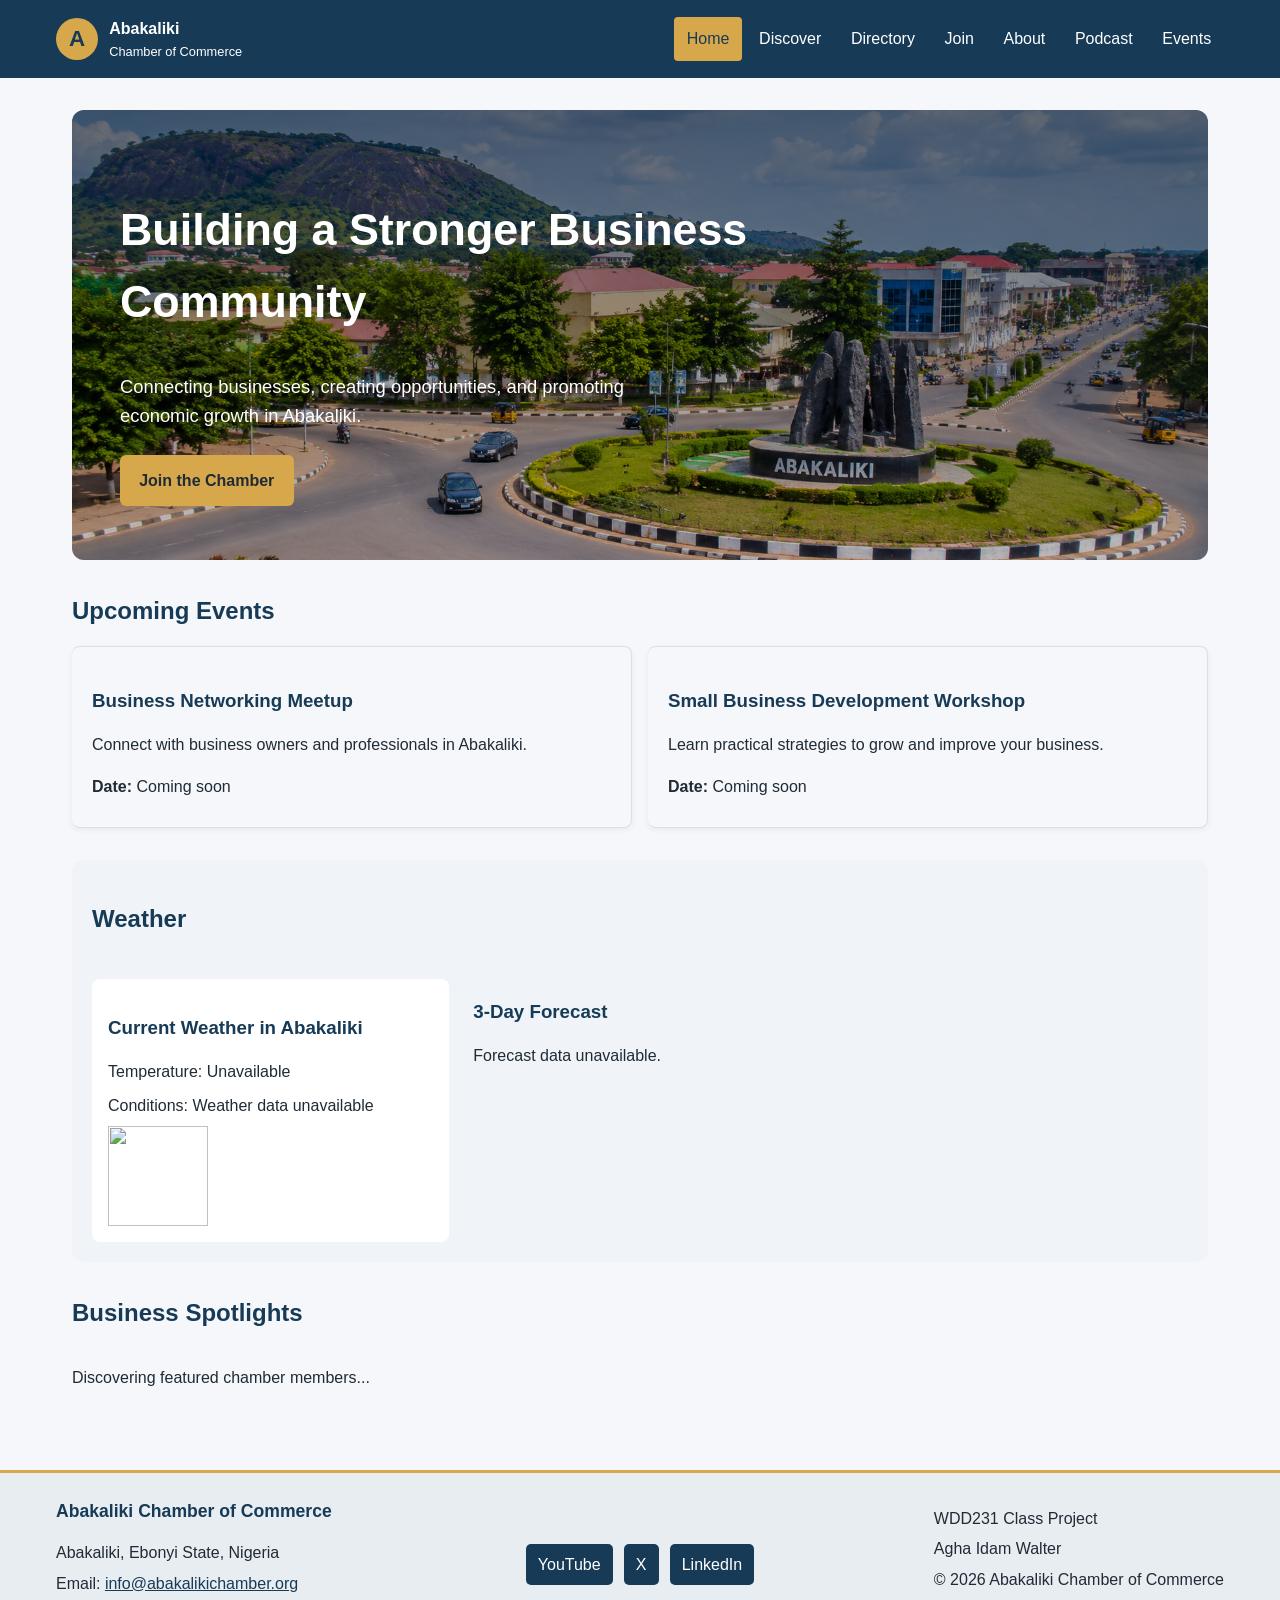
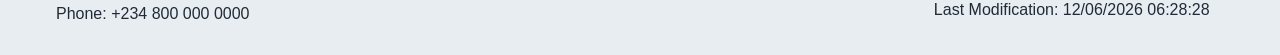
==== chamber/index.html @ 4a305e56 "Week 03 completed" ====
<!doctype html>
<html lang="en">
  <head>
    <meta charset="UTF-8" />
    <meta name="viewport" content="width=device-width, initial-scale=1.0" />

    <meta
      name="description"
      content="Welcome to the Abakaliki Chamber of Commerce. Connect with local businesses, explore community events, discover opportunities, and support economic growth in Abakaliki, Ebonyi State."
    />

    <meta name="author" content="Agha Idam Walter" />

    <title>Home | Abakaliki Chamber of Commerce</title>

    <!-- Open Graph / Facebook -->
    <meta property="og:title" content="Abakaliki Chamber of Commerce | Home" />
    <meta
      property="og:description"
      content="Connect with businesses, discover events, and explore opportunities in Abakaliki, Ebonyi State, Nigeria."
    />
    <meta
      property="og:image"
      content="https://deh2o.github.io/wdd231/chamber/images/social-preview.jpeg"
    />
    <meta
      property="og:url"
      content="https://deh2o.github.io/wdd231/chamber/index.html"
    />
    <meta property="og:type" content="website" />

    <link rel="preconnect" href="https://fonts.googleapis.com" />
    <link rel="preconnect" href="https://fonts.gstatic.com" crossorigin />
    <link
      href="https://fonts.googleapis.com/css2?family=Roboto:ital,wght@0,100..900;1,100..900&display=swap"
      rel="stylesheet"
    />

    <!-- Favicon -->
    <link rel="icon" href="images/favicon.jpeg" type="image/png" />

    <!-- Stylesheets: normalize first -->
    <link rel="stylesheet" href="styles/normalize.css" />
    <link rel="stylesheet" href="styles/small.css" />
    <link rel="stylesheet" href="styles/larger.css" />

    <!-- JavaScript -->
    <script src="scripts/navigation.js" defer></script>
    <script src="scripts/date.js" defer></script>
    <script src="scripts/weather.js" defer></script>
  </head>

  <body>
    <header>
      <div class="header-content">
        <a href="index.html" class="brand">
          <span class="brand-mark" aria-hidden="true">A</span>
          <span>
            <strong>Abakaliki</strong>
            <small>Chamber of Commerce</small>
          </span>
        </a>

        <button
          id="menu-button"
          class="menu-button"
          aria-label="Open navigation menu"
          aria-expanded="false"
          aria-controls="navigation"
        >
          ☰
        </button>

        <nav id="navigation" aria-label="Main navigation">
          <a href="index.html" class="active" aria-current="page">Home</a>
          <a href="discover.html">Discover</a>
          <a href="directory.html">Directory</a>
          <a href="join.html">Join</a>
          <a href="about.html">About</a>
          <a href="podcast.html">Podcast</a>
          <a href="events.html">Events</a>
        </nav>
      </div>
    </header>

    <main class="home-main">
      <!-- Hero Section -->
      <section class="hero" aria-label="Welcome to Abakaliki">
        <img
          src="images/abakaliki-hero.png"
          alt="View of Abakaliki city"
          width="1200"
          height="600"
        />

        <div class="hero-content">
          <h1>Building a Stronger Business Community</h1>
          <p>
            Connecting businesses, creating opportunities, and promoting
            economic growth in Abakaliki.
          </p>
          <a href="join.html" class="cta-button">Join the Chamber</a>
        </div>
      </section>

      <!-- Events Section -->
      <section class="events-section">
        <h2>Upcoming Events</h2>

        <div class="events-container">
          <article class="event-card">
            <h3>Business Networking Meetup</h3>
            <p>Connect with business owners and professionals in Abakaliki.</p>
            <p><strong>Date:</strong> Coming soon</p>
          </article>

          <article class="event-card">
            <h3>Small Business Development Workshop</h3>
            <p>Learn practical strategies to grow and improve your business.</p>
            <p><strong>Date:</strong> Coming soon</p>
          </article>
        </div>
      </section>

      <!-- Weather Section -->
      <section class="weather-section">
        <h2>Weather</h2>

        <div class="weather-current">
          <h3>Current Weather in Abakaliki</h3>
          <p>Temperature: <span id="current-temp">--</span></p>
          <p>Conditions: <span id="weather-description">Loading...</span></p>
          <img id="weather-icon" src="" alt="" />
        </div>

        <div class="forecast-section">
          <h3>3-Day Forecast</h3>
          <div id="forecast" class="forecast-container">
            <p>Loading forecast...</p>
          </div>
        </div>
      </section>

      <!-- Business Spotlights -->
      <section class="spotlights-section">
        <h2>Business Spotlights</h2>

        <div id="spotlights" class="spotlights-container">
          <p>Discovering featured chamber members...</p>
        </div>
      </section>
    </main>

    <footer>
      <div class="footer-content">
        <div class="footer-contact">
          <h2>Abakaliki Chamber of Commerce</h2>
          <p>Abakaliki, Ebonyi State, Nigeria</p>
          <p>
            Email:
            <a href="mailto:info@abakalikichamber.org"
              >info@abakalikichamber.org</a
            >
          </p>
          <p>Phone: +234 800 000 0000</p>
        </div>

        <div class="social-links">
          <a href="#" aria-label="YouTube">YouTube</a>
          <a href="#" aria-label="X">X</a>
          <a href="#" aria-label="LinkedIn">LinkedIn</a>
        </div>

        <div class="footer-development">
          <p>WDD231 Class Project</p>
          <p>Agha Idam Walter</p>
          <p>
            &copy; <span id="currentyear"></span> Abakaliki Chamber of Commerce
          </p>
          <p id="lastModified"></p>
        </div>
      </div>
    </footer>
  </body>
</html>
---- chamber/styles/small.css ----
/* General styles */
:root {
    --primary-color: #173b57;
    --secondary-color: #d6a84b;
    --background-color: #f5f7fa;
    --text-color: #202b36;
    --white: #ffffff;
    --border-color: #d8dee5;
    --extra-color: #e8edf2;
    --extra-color-2: #285d7e;
}

* {
    box-sizing: border-box;
}

body {
    margin: 0;
    font-family: Arial, Helvetica, sans-serif;
    background: var(--background-color);
    color: var(--text-color);
    line-height: 1.6;
}

a {
    color: var(--primary-color);
}

img {
    max-width: 100%;
    height: auto;
}

/* Header */
header {
    background: var(--primary-color);
    color: var(--white);
}

.header-content {
    max-width: 1200px;
    margin: 0 auto;
    padding: 1rem;
    display: flex;
    justify-content: space-between;
    align-items: center;
    flex-wrap: wrap;
}

.brand {
    display: flex;
    align-items: center;
    gap: 0.7rem;
    color: var(--white);
    text-decoration: none;
}

.brand-mark {
    width: 42px;
    height: 42px;
    display: grid;
    place-items: center;
    background: var(--secondary-color);
    color: var(--primary-color);
    font-weight: bold;
    font-size: 1.4rem;
    border-radius: 50%;
}

.brand strong,
.brand small {
    display: block;
}

.brand small {
    font-size: 0.8rem;
}

.menu-button {
    background: transparent;
    color: var(--white);
    border: 1px solid var(--white);
    border-radius: 4px;
    padding: 0.35rem 0.65rem;
    font-size: 1.5rem;
    cursor: pointer;
}

/* Mobile navigation */
nav {
    display: none;
    width: 100%;
}

nav.open {
    display: flex;
    flex-direction: column;
}

nav a {
    display: block;
    padding: 0.75rem;
    color: var(--white);
    text-decoration: none;
    border-top: 1px solid var(--text-color);
}

nav a:hover,
nav a.active {
    background: var(--secondary-color);
    color: var(--primary-color);
}

/* Main content */
.directory-main {
    max-width: 1200px;
    margin: 0 auto;
    padding: 1.5rem 1rem 2.5rem;
}

.page-heading h1 {
    margin: 0;
    color: var(--primary-color);
}

.page-heading p {
    margin-top: 0.25rem;
}

/* View controls */
.directory-controls {
    display: flex;
    justify-content: center;
    gap: 1rem;
    margin: 1.5rem 0;
}

.view-button {
    min-width: 100px;
    padding: 0.6rem 1.5rem;
    border: 1px solid var(--primary-color);
    background: var(--white);
    color: var(--primary-color);
    cursor: pointer;
    font-weight: bold;
}

.view-button.active,
.view-button:hover {
    background: var(--primary-color);
    color: var(--white);
}

/* Reserve space while business records are loading */
#members {
    min-height: 1500px;
    align-content: start;
}

/* Member cards */
.members-grid,
.members-list {
    display: grid;
    gap: 1rem;
}

.members-grid {
    grid-template-columns: 1fr;
}

.members-list {
    grid-template-columns: 1fr;
}

.member-card {
    overflow: hidden;
    background: var(--white);
    border: 1px solid var(--border-color);
    border-radius: 8px;
    box-shadow: 0 2px 6px var(--text-color);
}

.member-heading {
    padding: 0.65rem;
    text-align: center;
    background: var(--extra-color);
    border-bottom: 1px solid var(--border-color);
}

.member-heading h2 {
    margin: 0;
    font-size: 1.2rem;
    color: var(--primary-color);
}

.tagline {
    margin: 0;
    font-size: 0.85rem;
}

.member-details {
    display: flex;
    flex-direction: column;
    gap: 1rem;
    padding: 1rem;
}

.member-details img {
    width: 100%;
    max-height: 180px;
    object-fit: cover;
    border-radius: 4px;
    background: var(--extra-color);
}

.member-information p {
    margin: 0 0 0.45rem;
    overflow-wrap: anywhere;
}

.member-description {
    border-top: 1px solid var(--border-color);
    padding-top: 0.6rem;
    margin-top: 0.6rem !important;
}

.loading-message,
.error-message {
    text-align: center;
    padding: 2rem;
}

/* Footer */
footer {
    background: var(--extra-color);
    border-top: 3px solid var(--secondary-color);
}

.footer-content {
    max-width: 1200px;
    margin: 0 auto;
    padding: 1.5rem 1rem;
    display: grid;
    gap: 1.5rem;
}

.footer-contact h2 {
    margin-top: 0;
    color: var(--primary-color);
    font-size: 1.1rem;
}

.footer-contact p,
.footer-development p {
    margin: 0.3rem 0;
    overflow-wrap: anywhere;
}

.social-links {
    display: flex;
    gap: 0.7rem;
    flex-wrap: wrap;
}

.social-links a {
    padding: 0.5rem 0.75rem;
    background: var(--primary-color);
    color: var(--white);
    border-radius: 5px;
    text-decoration: none;
}

.social-links a:hover {
    background: var(--extra-color-2)
}

/* Keyboard accessibility */
a:focus-visible,
button:focus-visible {
    outline: 3px solid var(--secondary-color);
    outline-offset: 3px;
}

/* =========================
   CHAMBER HOME PAGE
========================= */

.home-main {
  max-width: 1200px;
  margin: 0 auto;
  padding: 1rem;
}

.home-main section {
  margin-bottom: 2rem;
}

.home-main h2 {
  color: var(--primary-color);
  margin-bottom: 1rem;
}

/* =========================
   HERO SECTION
========================= */

.hero {
  position: relative;
  overflow: hidden;
  border-radius: 12px;
  margin-bottom: 2rem;
  background-color: var(--primary-color);
}

.hero > img {
  display: block;
  width: 100%;
  height: auto;
  min-height: 300px;
  object-fit: cover;
}

.hero-content {
  position: absolute;
  inset: 0;
  display: flex;
  flex-direction: column;
  justify-content: center;
  padding: 1.5rem;
  background: linear-gradient(
    rgb(0 0 0 / 55%),
    rgb(0 0 0 / 25%)
  );
  color: white;
}

.hero-content h1 {
  font-size: 1.8rem;
  margin-bottom: 1rem;
  color: white;
}

.hero-content p {
  max-width: 550px;
  line-height: 1.6;
  margin-bottom: 1.5rem;
}

.cta-button {
  display: inline-block;
  width: fit-content;
  padding: 0.8rem 1.2rem;
  background-color: var(--secondary-color);
  color: var(--text-color);
  text-decoration: none;
  font-weight: 700;
  border-radius: 6px;
  transition: background-color 0.3s ease, transform 0.3s ease;
}

.cta-button:hover {
  transform: translateY(-2px);
}

/* =========================
   EVENTS
========================= */

.events-container {
  display: grid;
  grid-template-columns: 1fr;
  gap: 1rem;
}

.event-card {
  background-color: var(--background-color);
  border: 1px solid #d9e0e7;
  border-left: 5px solid var(--accent-color);
  border-radius: 8px;
  padding: 1.25rem;
  box-shadow: 0 2px 6px rgb(0 0 0 / 6%);
}

.event-card h3 {
  color: var(--primary-color);
  margin-bottom: 0.75rem;
}

.event-card p {
  line-height: 1.6;
  margin-bottom: 0.5rem;
}

/* =========================
   WEATHER
========================= */

.weather-section {
  background-color: #f0f4f8;
  border-radius: 12px;
  padding: 1.25rem;
}

.weather-current {
  background-color: white;
  border-radius: 8px;
  padding: 1rem;
  margin-bottom: 1.5rem;
}

.weather-current h3,
.forecast-section h3 {
  color: var(--primary-color);
  margin-bottom: 1rem;
}

.weather-current p {
  margin: 0.5rem 0;
}

#weather-icon {
  display: block;
  width: 100px;
  height: 100px;
  object-fit: contain;
}

.forecast-container {
  display: grid;
  grid-template-columns: 1fr;
  gap: 1rem;
}

.forecast-card {
  background-color: white;
  padding: 1rem;
  border-radius: 8px;
  text-align: center;
  border: 1px solid #d9e0e7;
}

.forecast-card img {
  width: 70px;
  height: 70px;
  object-fit: contain;
}

.forecast-card h4 {
  color: var(--primary-color);
  margin-bottom: 0.5rem;
}

.forecast-card p {
  margin: 0.4rem 0;
}

/* =========================
   BUSINESS SPOTLIGHTS
========================= */

.spotlights-container {
  display: grid;
  grid-template-columns: 1fr;
  gap: 1rem;
}

.spotlight-card {
  background-color: white;
  border: 1px solid #d9e0e7;
  border-top: 5px solid var(--accent-color);
  border-radius: 10px;
  padding: 1.25rem;
  box-shadow: 0 2px 6px rgb(0 0 0 / 6%);
}

.spotlight-card h3 {
  color: var(--primary-color);
  margin-bottom: 1rem;
}

.spotlight-card img {
  display: block;
  width: 120px;
  height: 90px;
  object-fit: contain;
  margin: 0 auto 1rem;
}

.spotlight-card p {
  line-height: 1.6;
  margin-bottom: 0.5rem;
}

.spotlight-card a {
  color: var(--primary-color);
  overflow-wrap: anywhere;
}

.spotlight-membership {
  display: inline-block;
  background-color: var(--primary-color);
  color: white;
  padding: 0.35rem 0.65rem;
  border-radius: 20px;
  font-size: 0.85rem;
  margin-top: 0.5rem;
}

/* =========================
   ACCESSIBILITY
========================= */

.cta-button:focus-visible,
.home-main a:focus-visible,
.home-main button:focus-visible {
  outline: 3px solid var(--accent-color);
  outline-offset: 4px;
}

.cta-button:hover {
  filter: brightness(1.05);
}

@media (prefers-reduced-motion: reduce) {
  .cta-button {
    transition: none;
  }
}
---- chamber/styles/larger.css ----
@media screen and (min-width: 700px) {
    .header-content {
        flex-wrap: nowrap;
    }

    .menu-button {
        display: none;
    }

    nav {
        display: flex;
        width: auto;
        align-items: center;
        gap: 0.25rem;
    }

    nav.open {
        flex-direction: row;
    }

    nav a {
        border: none;
        border-radius: 4px;
        padding: 0.6rem 0.8rem;
    }

    .directory-main {
        padding: 2rem 1.5rem 3rem;
    }

    #members {
        min-height: 700px;
    }

    .members-grid {
        grid-template-columns: repeat(2, minmax(0, 1fr));
    }

    .member-details {
        flex-direction: row;
        align-items: flex-start;
    }

    .member-details img {
        width: 130px;
        min-width: 130px;
        height: 120px;
    }

    .footer-content {
        grid-template-columns: 1fr auto 1fr;
        align-items: center;
    }

    .footer-development {
        justify-self: end;
    }
}

@media screen and (min-width: 1050px) {
    #members {
        min-height: 500px;
    }

    .members-grid {
        grid-template-columns: repeat(3, minmax(0, 1fr));
    }
}

/* List view: one full-width business per row */
.members-list .member-card {
    display: grid;
    grid-template-columns: 1fr;
}

.members-list .member-heading {
    text-align: left;
    padding-left: 1rem;
}

@media screen and (min-width: 700px) {
    .members-list .member-details {
        flex-direction: row;
        align-items: flex-start;
    }

    .members-list .member-details img {
        width: 150px;
        min-width: 150px;
    }
}

/* =========================
   CHAMBER HOME - LARGE SCREENS
========================= */

@media screen and (min-width: 700px) {
  .home-main {
    padding: 2rem;
  }

  /* Hero */
  .hero > img {
    height: 450px;
    object-fit: cover;
  }

  .hero-content {
    padding: 3rem;
  }

  .hero-content h1 {
    font-size: 2.8rem;
    max-width: 700px;
  }

  .hero-content p {
    font-size: 1.15rem;
  }

  /* Events */
  .events-container {
    grid-template-columns: repeat(2, 1fr);
  }

  /* Weather */
  .weather-section {
    display: grid;
    grid-template-columns: 1fr 2fr;
    gap: 1.5rem;
    align-items: start;
  }

  .weather-section > h2 {
    grid-column: 1 / -1;
  }

  .weather-current {
    margin-bottom: 0;
    height: 100%;
  }

  .forecast-container {
    grid-template-columns: repeat(3, 1fr);
  }

  /* Business Spotlights */
  .spotlights-container {
    grid-template-columns: repeat(2, 1fr);
  }
}

@media screen and (min-width: 1000px) {
  .spotlights-container {
    grid-template-columns: repeat(3, 1fr);
  }
}
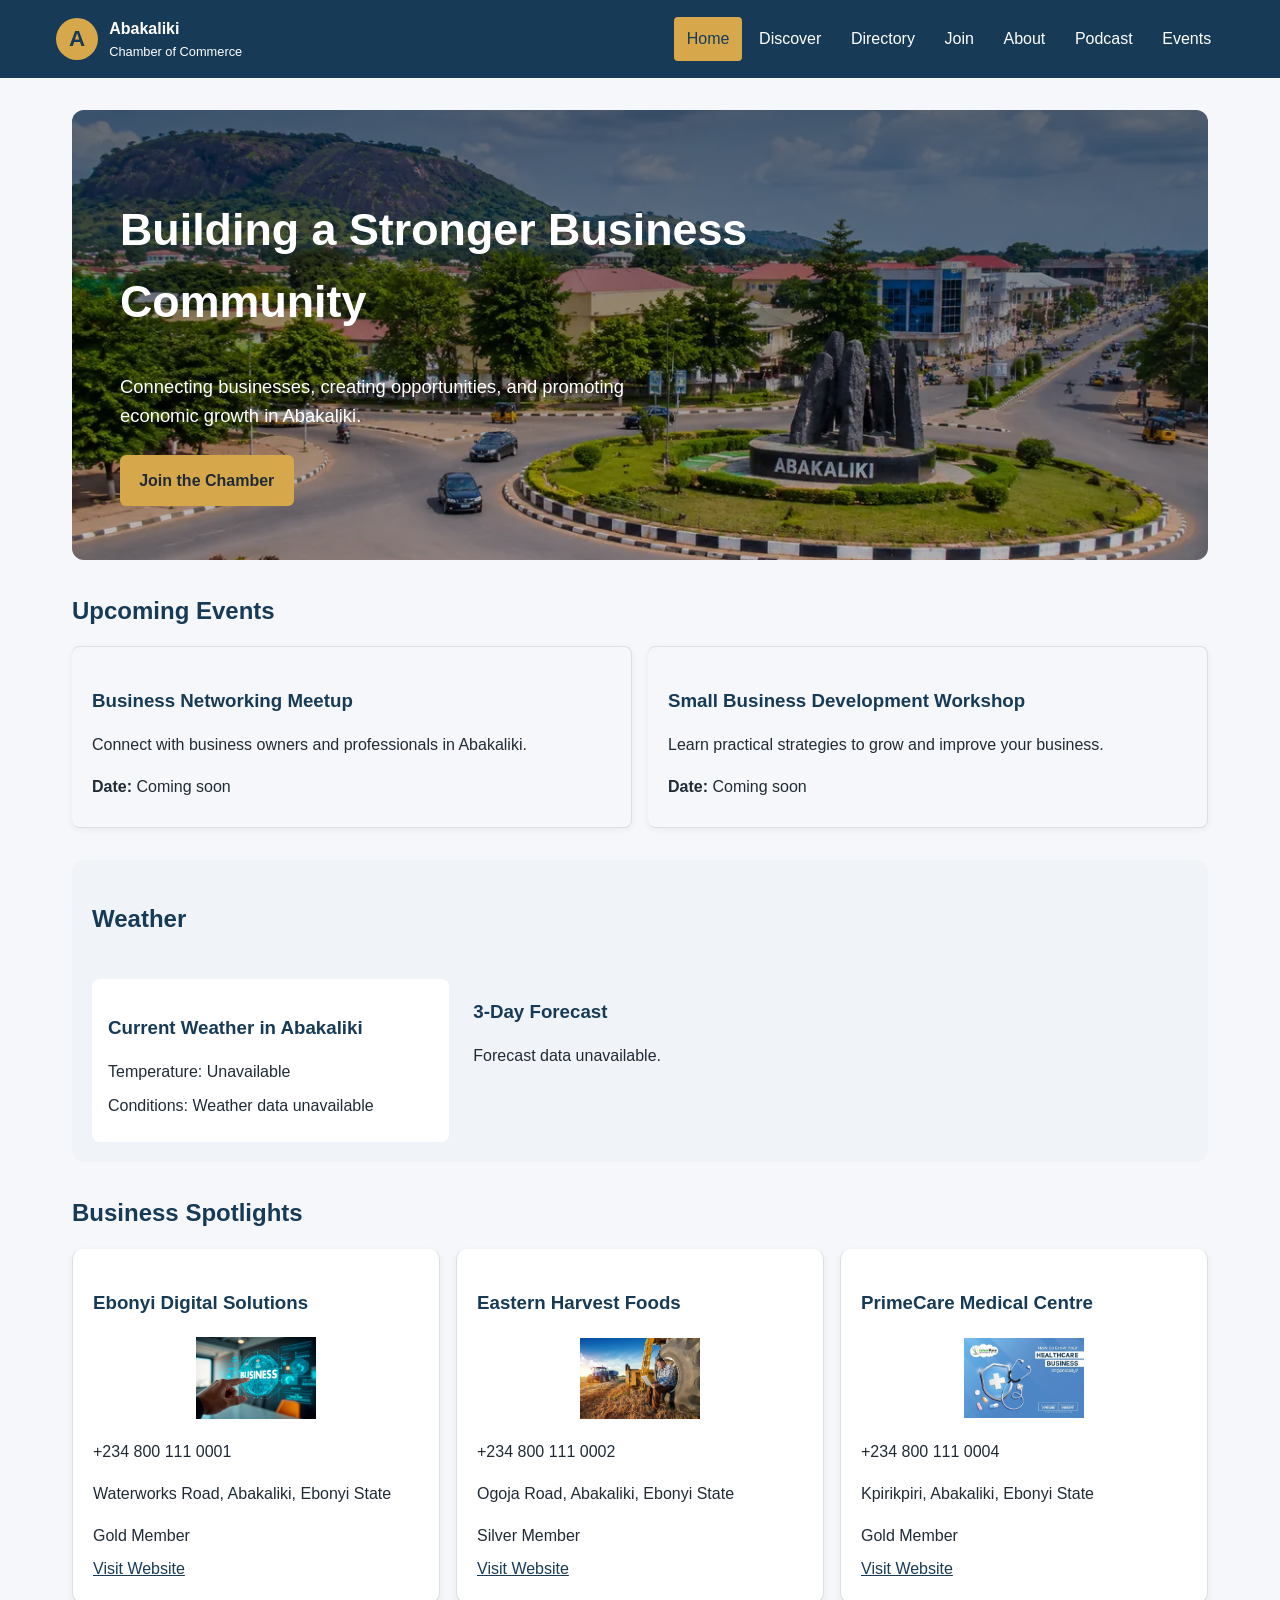
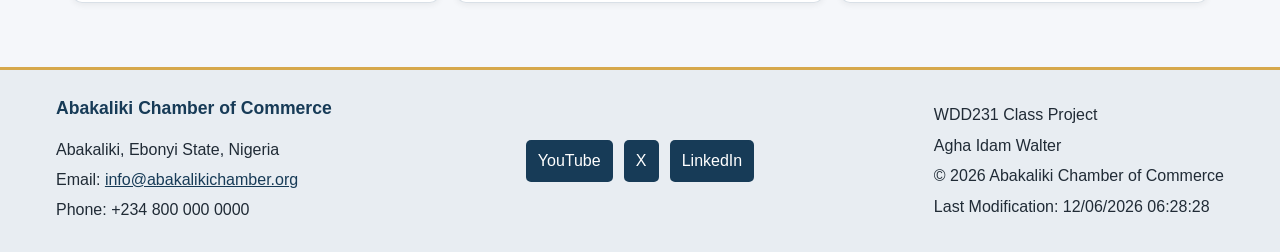
==== commit 983c8641: "Week03 Audit fix" ====
--- a/chamber/index.html
+++ b/chamber/index.html
@@ -6,7 +6,7 @@
 
     <meta
       name="description"
-      content="Welcome to the Abakaliki Chamber of Commerce. Connect with local businesses, explore community events, discover opportunities, and support economic growth in Abakaliki, Ebonyi State."
+      content="Connect with Abakaliki businesses, discover community events, explore opportunities, and support economic growth in Ebonyi State, Nigeria."
     />
 
     <meta name="author" content="Agha Idam Walter" />
@@ -21,7 +21,7 @@
     />
     <meta
       property="og:image"
-      content="https://deh2o.github.io/wdd231/chamber/images/social-preview.jpeg"
+      content="https://deh2o.github.io/wdd231/chamber/images/social-preview-2.jpeg"
     />
     <meta
       property="og:url"
@@ -48,6 +48,7 @@
     <script src="scripts/navigation.js" defer></script>
     <script src="scripts/date.js" defer></script>
     <script src="scripts/weather.js" defer></script>
+    <script src="scripts/spotlights.js" defer></script>
   </head>
 
   <body>
@@ -87,7 +88,7 @@
       <!-- Hero Section -->
       <section class="hero" aria-label="Welcome to Abakaliki">
         <img
-          src="images/abakaliki-hero.png"
+          src="images/abakaliki-hero.webp"
           alt="View of Abakaliki city"
           width="1200"
           height="600"
@@ -130,7 +131,7 @@
           <h3>Current Weather in Abakaliki</h3>
           <p>Temperature: <span id="current-temp">--</span></p>
           <p>Conditions: <span id="weather-description">Loading...</span></p>
-          <img id="weather-icon" src="" alt="" />
+          <div id="weather-icon-container"></div>
         </div>
 
         <div class="forecast-section">
@@ -144,9 +145,8 @@
       <!-- Business Spotlights -->
       <section class="spotlights-section">
         <h2>Business Spotlights</h2>
-
         <div id="spotlights" class="spotlights-container">
-          <p>Discovering featured chamber members...</p>
+          <p>Loading business spotlights...</p>
         </div>
       </section>
     </main>
--- a/chamber/styles/small.css
+++ b/chamber/styles/small.css
@@ -359,10 +359,6 @@
   transition: background-color 0.3s ease, transform 0.3s ease;
 }
 
-.cta-button:hover {
-  transform: translateY(-2px);
-}
-
 /* =========================
    EVENTS
 ========================= */
@@ -419,7 +415,7 @@
   margin: 0.5rem 0;
 }
 
-#weather-icon {
+#weather-icon-container img {
   display: block;
   width: 100px;
   height: 100px;
@@ -519,6 +515,7 @@
 }
 
 .cta-button:hover {
+  transform: translateY(-2px);
   filter: brightness(1.05);
 }
 
